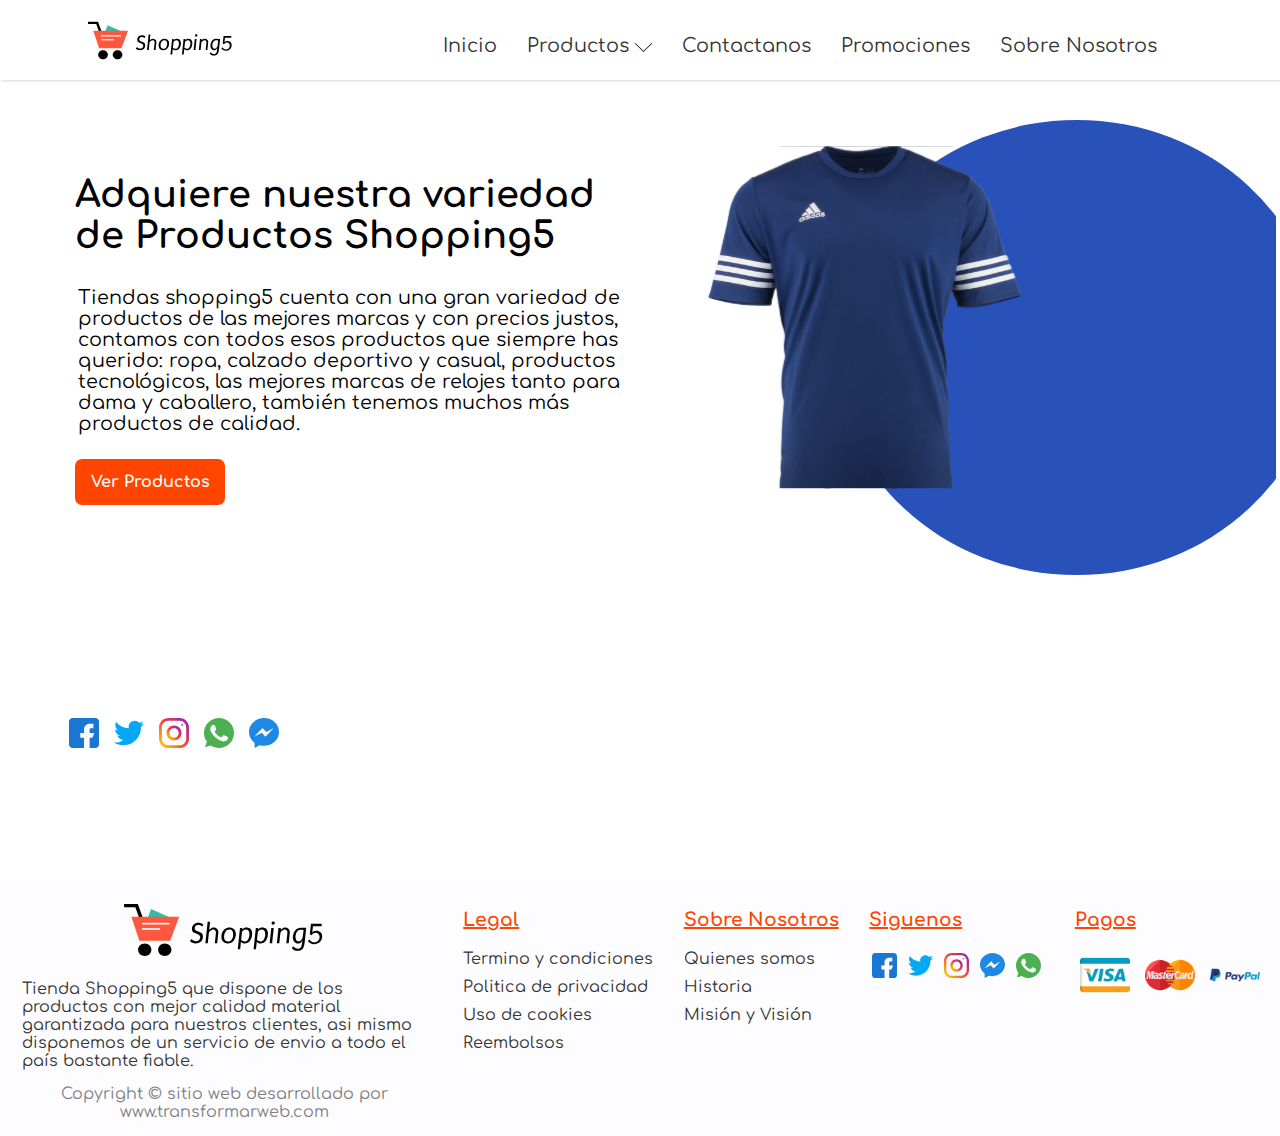
==== index.html @ 81491e86 "version 1.0.0" ====
<!DOCTYPE html>
<html lang="es">
<head>
    <meta charset="UTF-8">
    <meta name="viewport" content="width=device-width, initial-scale=1.0">
    <title>Tienda Shopping5</title>
    <link rel="stylesheet" href="css/navMenu.css">
    <link rel="stylesheet" href="css/index.css">
    <link rel="stylesheet" href="css/footer.css">
    <link rel="preconnect" href="https://fonts.gstatic.com">
    <link href="https://fonts.googleapis.com/css2?family=Comfortaa:wght@400;700&display=swap" rel="stylesheet">
</head>
<body>

    <header class="header">
        <nav class="nav">
            <div class="contentLogo">
                <img src="img/logoShopping.svg" alt="imagen logo" class="contentLogo__logo">
            </div>
            <div class="logoMenu">
                <img src="img/menu.svg" alt="logo menu" class="logoMenu__item">
            </div>
            <div class="containerLinks">
                <h2 class="containerLinks__h2">Shopping5</h2>
                <ul class="containerLinks__list">
                   <li class="containerLinks__li">
                       <a href="index.html" class="containerLinks__a">Inicio</a>
                   </li>

                   <li class="containerLinks__li" id="btnDrop">
                       <a href="#"class="containerLinks__a">Productos 
                       <img src="img/down-arrow.svg" class="down"></a>
                       <ul class="containerLinks__sublist">
                            <li class="containerLinks__subli">
                                <a href="ropa.html" class="containerLinks__enlace">Ropa</a>
                            </li>
                            <li class="containerLinks__subli">
                                <a href="zapatos.html" class="containerLinks__enlace">Zapatos</a>
                            </li>
                            <li class="containerLinks__subli">
                                <a href="reloj.html" class="containerLinks__enlace">Relojes</a> 
                            </li>
                            <li class="containerLinks__subli">
                            <a href="telefonos.html" class="containerLinks__enlace">Teléfonos</a> 
                            </li>
                            <li class="containerLinks__subli">
                            <a href="mas.html" class="containerLinks__enlace">Más Productos</a> 
                            </li>
                       </ul>
                   </li>

                   <li class="containerLinks__li">
                       <a href="contact.html" class="containerLinks__a">Contactanos</a>
                   </li>
                   <li class="containerLinks__li">
                       <a href="promociones.html" class="containerLinks__a">Promociones</a>
                   </li>
                   <li class="containerLinks__li">
                       <a href="nostros.html" class="containerLinks__a">Sobre Nosotros</a>
                   </li>
                </ul>
            </div>
        </nav> 
    </header>

    <main>
       <section class="sectionContent">
           <div class="sectionContent__subcontainer1">
              <h1 class="sectionContent__h1">Adquiere nuestra variedad de Productos Shopping5</h1>
              <p class="sectionContent__parrafo">Tiendas shopping5 cuenta con una gran variedad de productos de las mejores marcas y con precios justos, contamos con todos esos productos que siempre has querido: ropa, calzado deportivo y casual, productos tecnológicos, las mejores marcas de relojes tanto para dama y caballero, también tenemos muchos más productos de calidad. </p>
              <a href="#" class="sectionContent__btn">Ver Productos</a>
           </div>

           <div class="sectionContent__subcontainer2">
              <img src="img/shirt2.svg" alt="imagen" class="sectionContent__img">
              <img src="img/shoes.svg" alt="imagen" class="sectionContent__img">
              <img src="img/watch.svg" alt="imagen" class="sectionContent__img">
           </div>
           
           <div class="sectionContent__subcontainer3">
             <img src="img/facebook.svg" class="sectionContent__social">
             <img src="img/twitter.svg" class="sectionContent__social">
             <img src="img/instagram.svg" class="sectionContent__social">
             <img src="img/whatsapp.svg" class="sectionContent__social">
             <img src="img/messenger.svg" class="sectionContent__social">
           </div>
           
       </section>

       <section class="selectModal">
            <div class="containerSelect">
                <div class="containerSelect__close">
                   <img src="img/cancel.svg" class="containerSelect__imgClose" >
                </div>
                <div class="containerSelect__contentEnlaces">
                   <h2 class="containerSelect__h2">Seleccione una sección</h2>
                   
                   <div class="containerSelect__subContentEnlaces">
                            <div class="containerSelect__image imgClothes">
                                <div class="containerSelect__tag">Ver Ropa</div>
                            </div>

                            <div class="containerSelect__image imgShoes">
                                <div class="containerSelect__tag">Ver Zapatos</div>
                            </div>
                        
                            <div class="containerSelect__image imgWatch">
                                <div class="containerSelect__tag">Ver Relojes</div>
                            </div>

                            <div class="containerSelect__image imgPhone">
                                 <div class="containerSelect__tag">Ver Télefonos</div>
                            </div>
                    </div>
                </div>

            </div>
       </section>

    </main>

    <footer class="footer">
        <div class="containerFoo1">
            <img src="img/logoShopping.svg" alt="logo shopping5" class="containerFoo1__logo">
            <p class="containerFoo1__parrafo">Tienda Shopping5 que dispone de los productos con mejor calidad material garantizada para nuestros clientes, asi mismo disponemos de un servicio de envio a todo el país bastante fiable.</p>
            <p class="containerFoo1__copyright">Copyright © sitio web desarrollado por www.transformarweb.com</p>
        </div>
        <div class="containerFoo2">
           <div class="containerFoo2__fooCont">
               <h3 class="containerFoo2__titleFoo">Legal</h3>
              <p class="containerFoo2__linkFoo">Termino y condiciones</p>
              <p class="containerFoo2__linkFoo">Politica de privacidad</p>
              <p class="containerFoo2__linkFoo">Uso de cookies</p>
              <p class="containerFoo2__linkFoo">Reembolsos</p>
           </div>
           <div class="containerFoo2__fooCont">
              <h3 class="containerFoo2__titleFoo">Sobre Nosotros</h3>
             <p class="containerFoo2__linkFoo">Quienes somos</p>
             <p class="containerFoo2__linkFoo">Historia</p>
             <p class="containerFoo2__linkFoo">Misión y Visión</p>
          </div>
          <div class="containerFoo2__fooCont">
              <h3 class="containerFoo2__titleFoo">Siguenos</h3>
             <img src="img/facebook.svg" class="containerFoo2__social">
             <img src="img/twitter.svg" class="containerFoo2__social">
             <img src="img/instagram.svg" class="containerFoo2__social">
             <img src="img/messenger.svg" class="containerFoo2__social">
             <img src="img/whatsapp.svg" class="containerFoo2__social">
          </div>
          <div class="containerFoo2__fooCont">
              <h3 class="containerFoo2__titleFoo">Pagos</h3>
              <img src="img/visa.png" class="containerFoo2__pay">
              <img src="img/mastercard.png" class="containerFoo2__pay">
              <img src="img/paypal.png" class="containerFoo2__pay">
          </div>
        </div>
</footer>
        

   

   <script src="js/menu.js"></script> 
   <script src="js/slideshow.js"></script>
</body>
</html>
---- css/navMenu.css ----
* {
  margin: 0;
  padding: 0;
}

body {
  font-family: "Comfortaa", Verdana, Geneva, Tahoma, sans-serif;
}

.header {
  width: 100%;
  height: auto;
}

.nav {
  width: 100%;
  height: auto;
  box-shadow: 2px 0px 3px rgba(0, 0, 0, 0.3);
  display: flex;
  flex-wrap: wrap;
}

.contentLogo {
  width: 50%;
  height: 80px;
  display: flex;
  justify-content: center;
  align-items: center;
}
@media screen and (min-width: 760px) {
  .contentLogo {
    width: 25%;
  }
}
.contentLogo__logo {
  width: 135px;
  height: 135px;
}
@media screen and (min-width: 1025px) {
  .contentLogo__logo {
    width: 145px;
    height: 145px;
  }
}

.logoMenu {
  width: 50%;
  height: 80px;
  display: flex;
  justify-content: flex-end;
  align-items: center;
}
@media screen and (min-width: 760px) {
  .logoMenu {
    width: 75%;
  }
}
@media screen and (min-width: 1025px) {
  .logoMenu {
    display: none;
  }
}
.logoMenu__item {
  width: 45px;
  height: 45px;
  margin: 10px;
  cursor: pointer;
}
.logoMenu__item:hover {
  transform: scale(1.1);
  transition: 0.5s ease;
}

.containerLinks {
  width: 70%;
  height: 100vh;
  background-color: white;
  position: fixed;
  top: 0;
  left: -100%;
  z-index: 20;
  transition: 1s ease-in-out;
}
@media screen and (min-width: 760px) {
  .containerLinks {
    width: 40%;
  }
}
@media screen and (min-width: 1025px) {
  .containerLinks {
    width: 75%;
    height: 80px;
    position: relative;
    top: 0;
    left: 0;
  }
}
.containerLinks__h2 {
  text-align: center;
  background-color: orangered;
  color: white;
  padding: 15px 0;
  font-size: 1.8rem;
}
@media screen and (min-width: 1025px) {
  .containerLinks__h2 {
    display: none;
  }
}
.containerLinks__list {
  width: 100%;
  margin-top: 10px;
  text-align: center;
}
@media screen and (min-width: 1025px) {
  .containerLinks__list {
    display: flex;
    justify-content: center;
    width: 100%;
  }
}
.containerLinks__li {
  list-style-type: none;
  padding: 10px 0;
}
@media screen and (min-width: 1025px) {
  .containerLinks__li {
    margin: 15px;
  }
}
.containerLinks__a {
  text-decoration: none;
  color: #333333;
  font-size: 1.2rem;
}
.containerLinks__a:hover {
  font-weight: bold;
}
.containerLinks__li:hover {
  border-left: 3px solid orangered;
}
@media screen and (min-width: 1025px) {
  .containerLinks__li:hover {
    border-left: none;
  }
}
.containerLinks__sublist {
  display: none;
  transition: 0.8s ease-in;
  background-color: white;
}
@media screen and (min-width: 1025px) {
  .containerLinks__sublist {
    border-top: 3px solid orangered;
  }
}
.containerLinks__subli {
  padding: 7px 0;
  list-style-type: none;
}
@media screen and (min-width: 1025px) {
  .containerLinks__subli {
    font-size: 1.2rem;
    padding: 8px 0;
  }
}
.containerLinks__enlace {
  text-decoration: none;
  color: #333333;
}
.containerLinks__enlace:hover {
  font-weight: bold;
  text-decoration: 1.5px orangered underline;
}

.desplazamiento {
  left: 0;
}

.sublist-active {
  display: block;
}

.down {
  width: 17px;
  height: 17px;
  transform: translateY(4px);
}

.down-active {
  transform: rotate(180deg);
}

/*# sourceMappingURL=navMenu.css.map */
---- css/index.css ----
main {
  width: 100%;
  height: auto;
  position: relative;
}

.sectionContent {
  width: 90%;
  height: auto;
  margin: 30px auto;
}
@media screen and (min-width: 1025px) {
  .sectionContent {
    display: flex;
    flex-direction: row;
    flex-wrap: wrap;
    height: 80vh;
  }
}
.sectionContent__subcontainer1 {
  width: 100%;
  height: auto;
}
@media screen and (min-width: 1025px) {
  .sectionContent__subcontainer1 {
    margin-top: 60px;
    width: 50%;
  }
}
.sectionContent__h1 {
  padding: 5px 7px;
}
@media screen and (min-width: 760px) {
  .sectionContent__h1 {
    font-size: 2.3rem;
    padding: 5px 11px;
  }
}
.sectionContent__parrafo {
  padding: 15px 0;
  width: 95%;
  height: auto;
  margin: 10px auto;
  font-size: 18px;
}
@media screen and (min-width: 760px) {
  .sectionContent__parrafo {
    font-size: 1.3rem;
  }
}
@media screen and (min-width: 1025px) {
  .sectionContent__parrafo {
    font-size: 1.2rem;
  }
}
.sectionContent__btn {
  text-decoration: none;
  color: white;
  padding: 14px 10px;
  background-color: #ff4500;
  border-radius: 7px;
  margin-left: 7px;
  margin-top: 5px;
  display: block;
  width: 130px;
  height: auto;
  font-weight: bold;
  text-align: center;
}
@media screen and (min-width: 760px) {
  .sectionContent__btn {
    margin-left: 11px;
  }
}
.sectionContent__subcontainer2 {
  width: 100%;
  height: 300px;
  margin-top: 10px;
  position: relative;
  padding: 20px 0;
}
@media screen and (min-width: 1025px) {
  .sectionContent__subcontainer2 {
    width: 50%;
    padding: 0;
  }
}
.sectionContent__img {
  width: 100%;
  transform: translateX(20px);
  visibility: 0;
  opacity: 0;
  transition: opacity 1s ease-in;
  position: absolute;
}
@media screen and (min-width: 760px) {
  .sectionContent__img {
    transform: translateX(140px);
    width: 85%;
  }
}
@media screen and (min-width: 1025px) {
  .sectionContent__img {
    transform: translateX(60px);
    width: 100%;
  }
}
.sectionContent__subcontainer3 {
  width: 100%;
  height: 60px;
}
@media screen and (min-width: 760px) {
  .sectionContent__subcontainer3 {
    margin-top: 180px;
  }
}
@media screen and (min-width: 1025px) {
  .sectionContent__subcontainer3 {
    margin-top: 150px;
  }
}
.sectionContent__social {
  margin: 5px;
  cursor: pointer;
}

.active-slide {
  visibility: visible;
  opacity: 1;
}

.selectModal {
  width: 100%;
  height: 100vh;
  position: fixed;
  top: 0;
  left: 0;
  background-color: rgba(0, 0, 0, 0.7);
  z-index: 20;
  visibility: hidden;
  opacity: 0;
  display: flex;
  justify-content: center;
}
@media screen and (min-width: 1025px) {
  .selectModal {
    display: flex;
    justify-content: center;
    align-items: center;
  }
}

.selectModal--active {
  visibility: visible;
  opacity: 1;
  transition: 0.5s ease;
}

.containerSelect {
  width: 90%;
  height: auto;
  padding: 10px 0;
}
@media screen and (min-width: 760px) {
  .containerSelect {
    width: 80%;
  }
}
@media screen and (min-width: 1025px) {
  .containerSelect {
    width: 50%;
  }
}
.containerSelect__close {
  width: 100%;
  height: 35px;
  position: relative;
}
@media screen and (min-width: 1025px) {
  .containerSelect__close {
    height: 20px;
  }
}
.containerSelect__imgClose {
  width: 7%;
  position: absolute;
  top: 0;
  right: 10px;
  cursor: pointer;
}
@media screen and (min-width: 760px) {
  .containerSelect__imgClose {
    width: 5%;
  }
}
@media screen and (min-width: 760px) {
  .containerSelect__imgClose {
    width: 4%;
  }
}
.containerSelect__contentEnlaces {
  width: 100%;
  height: auto;
  background-color: white;
  cursor: pointer;
}
@media screen and (min-width: 760px) {
  .containerSelect__contentEnlaces {
    margin-top: 20px;
    border-radius: 3px;
  }
}
@media screen and (min-width: 1025px) {
  .containerSelect__contentEnlaces {
    margin-top: 30px;
  }
}
.containerSelect__h2 {
  text-align: center;
  padding: 10px 0;
}
@media screen and (min-width: 1025px) {
  .containerSelect__h2 {
    font-size: 2.4rem;
    padding: 15px 0;
  }
}
.containerSelect__subContentEnlaces {
  width: 100%;
  height: auto;
  padding-bottom: 20px;
}
@media screen and (min-width: 1025px) {
  .containerSelect__subContentEnlaces {
    display: flex;
    justify-content: space-around;
    flex-wrap: wrap;
    padding-bottom: 30px;
  }
}
.containerSelect__image {
  width: 85%;
  height: 130px;
  margin: 10px auto;
  border-radius: 8px;
  position: relative;
}
@media screen and (min-width: 760px) {
  .containerSelect__image {
    width: 60%;
    height: 170px;
  }
}
@media screen and (min-width: 1025px) {
  .containerSelect__image {
    width: 45%;
    height: 180px;
  }
}
.containerSelect__tag {
  width: 100%;
  height: 25px;
  background-color: #ff4400a8;
  color: white;
  position: absolute;
  bottom: 0;
  left: 0;
  text-align: center;
  line-height: 25px;
  font-weight: bold;
  font-size: 1.2rem;
}
@media screen and (min-width: 1025px) {
  .containerSelect__tag {
    height: 30px;
    line-height: 30px;
    font-size: 1.4rem;
  }
}

.imgClothes {
  background-image: url("../img/clothes.webp");
  background-size: cover;
  background-repeat: no-repeat;
  background-position: center;
}

.imgShoes {
  background-image: url("../img/shoes.webp");
  background-size: cover;
  background-repeat: no-repeat;
  background-position: center;
}

.imgWatch {
  background-image: url("../img/watches.webp");
  background-size: cover;
  background-repeat: no-repeat;
  background-position: center;
}

.imgPhone {
  background-image: url("../img/phones.webp");
  background-size: cover;
  background-repeat: no-repeat;
  background-position: center;
}

/*# sourceMappingURL=index.css.map */
---- css/footer.css ----
.footer {
  width: 100%;
  height: auto;
  background-color: #fdfdff;
  margin-top: 50px;
  display: flex;
  flex-direction: column;
}
@media screen and (min-width: 1025px) {
  .footer {
    display: flex;
    flex-direction: row;
  }
}

.containerFoo1 {
  width: 100%;
  height: auto;
}
@media screen and (min-width: 1025px) {
  .containerFoo1 {
    width: 35%;
  }
}
.containerFoo1__logo {
  width: 200px;
  height: 100px;
  display: block;
  margin: auto;
}
.containerFoo1__parrafo {
  color: #333333;
  width: 90%;
  height: auto;
  margin: auto;
}
.containerFoo1__copyright {
  text-align: center;
  color: gray;
  padding: 15px 0;
}

.containerFoo2 {
  width: 100%;
  height: auto;
}
@media screen and (min-width: 760px) {
  .containerFoo2 {
    display: flex;
    flex-direction: row;
    justify-content: space-around;
  }
}
@media screen and (min-width: 1025px) {
  .containerFoo2 {
    width: 65%;
  }
}
.containerFoo2__fooCont {
  padding: 10px;
}
.containerFoo2__titleFoo {
  text-decoration: 2px underline;
  color: orangered;
  margin: 20px 0;
}
.containerFoo2__linkFoo {
  color: #333333;
  margin-bottom: 10px;
}
.containerFoo2__social {
  margin: 3px;
}
@media screen and (min-width: 760px) {
  .containerFoo2__social {
    width: 20px;
    height: 20px;
  }
}
@media screen and (min-width: 1025px) {
  .containerFoo2__social {
    width: 25px;
    height: 25px;
  }
}
.containerFoo2__pay {
  width: 50px;
  height: 40px;
  object-fit: cover;
  margin: 5px;
}

/*# sourceMappingURL=footer.css.map */
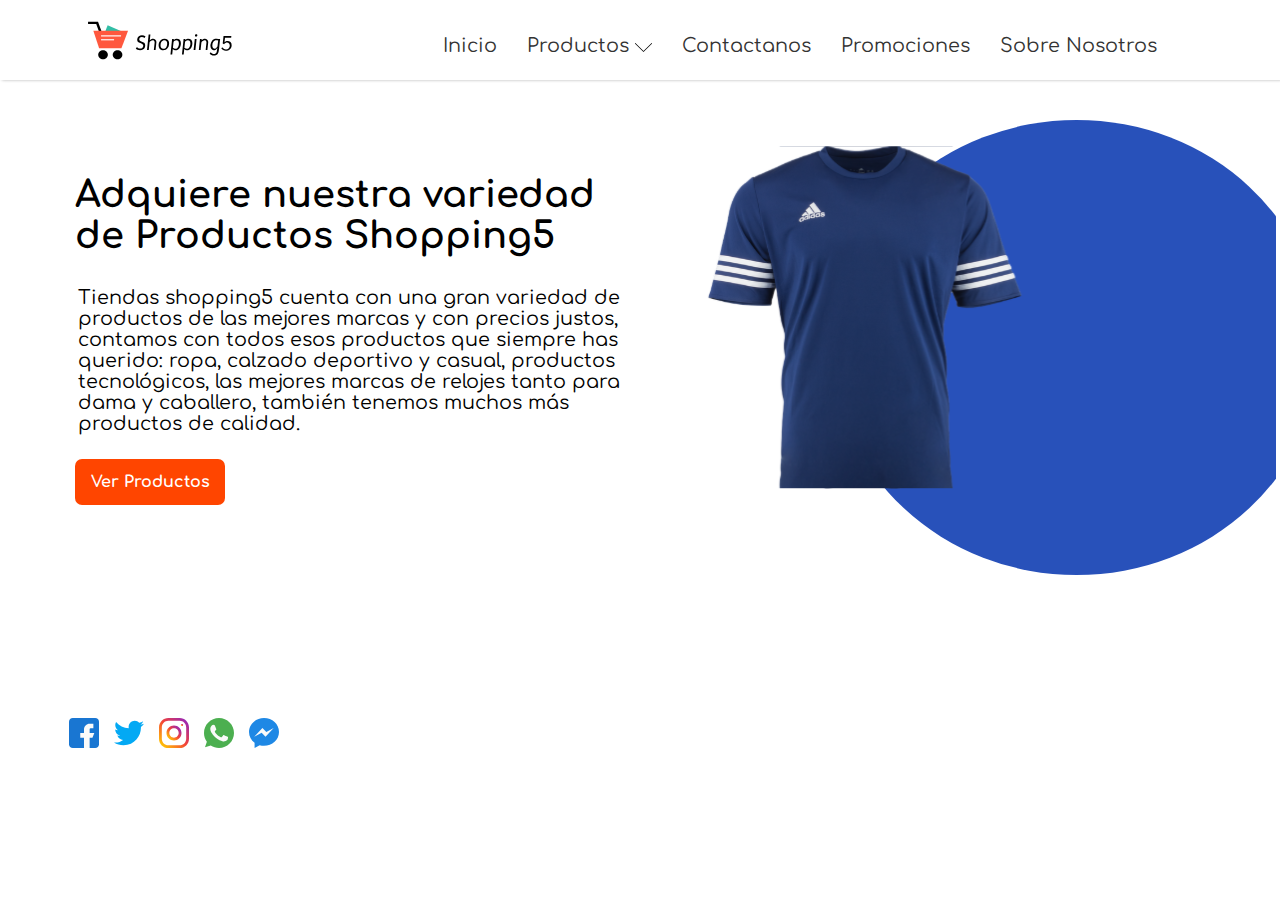
==== commit ff3a1c56: "version 1.0.1" ====
--- a/index.html
+++ b/index.html
@@ -3,10 +3,11 @@
 <head>
     <meta charset="UTF-8">
     <meta name="viewport" content="width=device-width, initial-scale=1.0">
+    <meta name="description" content="Tiendas shopping5 cuenta con una gran variedad de productos de las mejores marcas y con precios justos, contamos con todos esos productos que siempre has querido"> 
     <title>Tienda Shopping5</title>
+    <link rel="icon" type="img/svg" href="img/shopping-cart.svg">
     <link rel="stylesheet" href="css/navMenu.css">
     <link rel="stylesheet" href="css/index.css">
-    <link rel="stylesheet" href="css/footer.css">
     <link rel="preconnect" href="https://fonts.gstatic.com">
     <link href="https://fonts.googleapis.com/css2?family=Comfortaa:wght@400;700&display=swap" rel="stylesheet">
 </head>
@@ -117,45 +118,7 @@
             </div>
        </section>
 
-    </main>
-
-    <footer class="footer">
-        <div class="containerFoo1">
-            <img src="img/logoShopping.svg" alt="logo shopping5" class="containerFoo1__logo">
-            <p class="containerFoo1__parrafo">Tienda Shopping5 que dispone de los productos con mejor calidad material garantizada para nuestros clientes, asi mismo disponemos de un servicio de envio a todo el país bastante fiable.</p>
-            <p class="containerFoo1__copyright">Copyright © sitio web desarrollado por www.transformarweb.com</p>
-        </div>
-        <div class="containerFoo2">
-           <div class="containerFoo2__fooCont">
-               <h3 class="containerFoo2__titleFoo">Legal</h3>
-              <p class="containerFoo2__linkFoo">Termino y condiciones</p>
-              <p class="containerFoo2__linkFoo">Politica de privacidad</p>
-              <p class="containerFoo2__linkFoo">Uso de cookies</p>
-              <p class="containerFoo2__linkFoo">Reembolsos</p>
-           </div>
-           <div class="containerFoo2__fooCont">
-              <h3 class="containerFoo2__titleFoo">Sobre Nosotros</h3>
-             <p class="containerFoo2__linkFoo">Quienes somos</p>
-             <p class="containerFoo2__linkFoo">Historia</p>
-             <p class="containerFoo2__linkFoo">Misión y Visión</p>
-          </div>
-          <div class="containerFoo2__fooCont">
-              <h3 class="containerFoo2__titleFoo">Siguenos</h3>
-             <img src="img/facebook.svg" class="containerFoo2__social">
-             <img src="img/twitter.svg" class="containerFoo2__social">
-             <img src="img/instagram.svg" class="containerFoo2__social">
-             <img src="img/messenger.svg" class="containerFoo2__social">
-             <img src="img/whatsapp.svg" class="containerFoo2__social">
-          </div>
-          <div class="containerFoo2__fooCont">
-              <h3 class="containerFoo2__titleFoo">Pagos</h3>
-              <img src="img/visa.png" class="containerFoo2__pay">
-              <img src="img/mastercard.png" class="containerFoo2__pay">
-              <img src="img/paypal.png" class="containerFoo2__pay">
-          </div>
-        </div>
-</footer>
-        
+    </main>     
 
    
 
